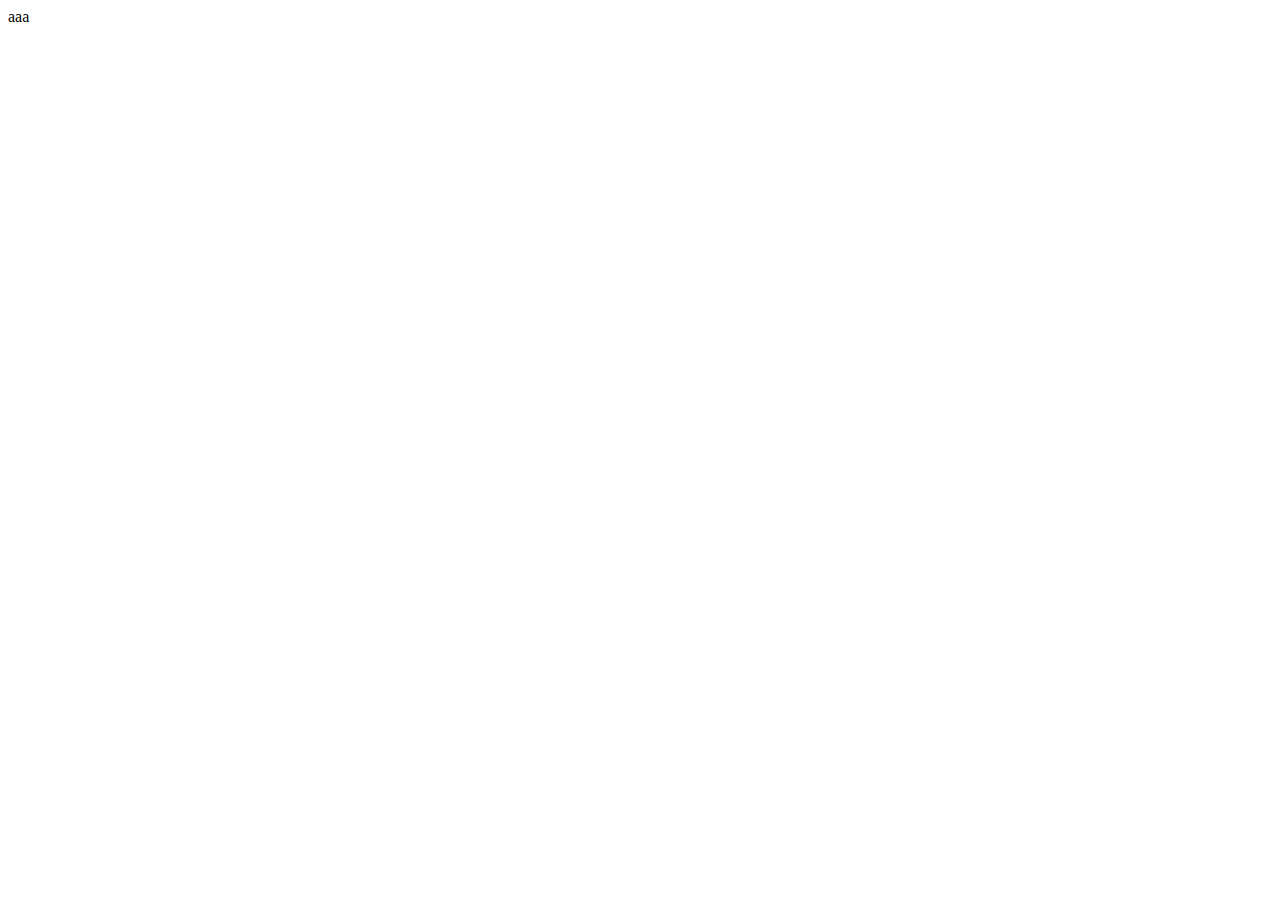
==== webdesign/mouse-paralax/steady/index.html @ 3e66a927 "mouse-paralax" ====
<!DOCTYPE html>
<html lang="en">
  <head>
    <meta charset="UTF-8" />
    <meta http-equiv="X-UA-Compatible" content="IE=edge" />
    <meta name="viewport" content="width=device-width, initial-scale=1.0" />
    <title>Document</title>
    <link rel="stylesheet" href="css/main.css" />
    <script src="js/app.js" defer></script>
  </head>
  <body>

       aaa
  </body>
</html>
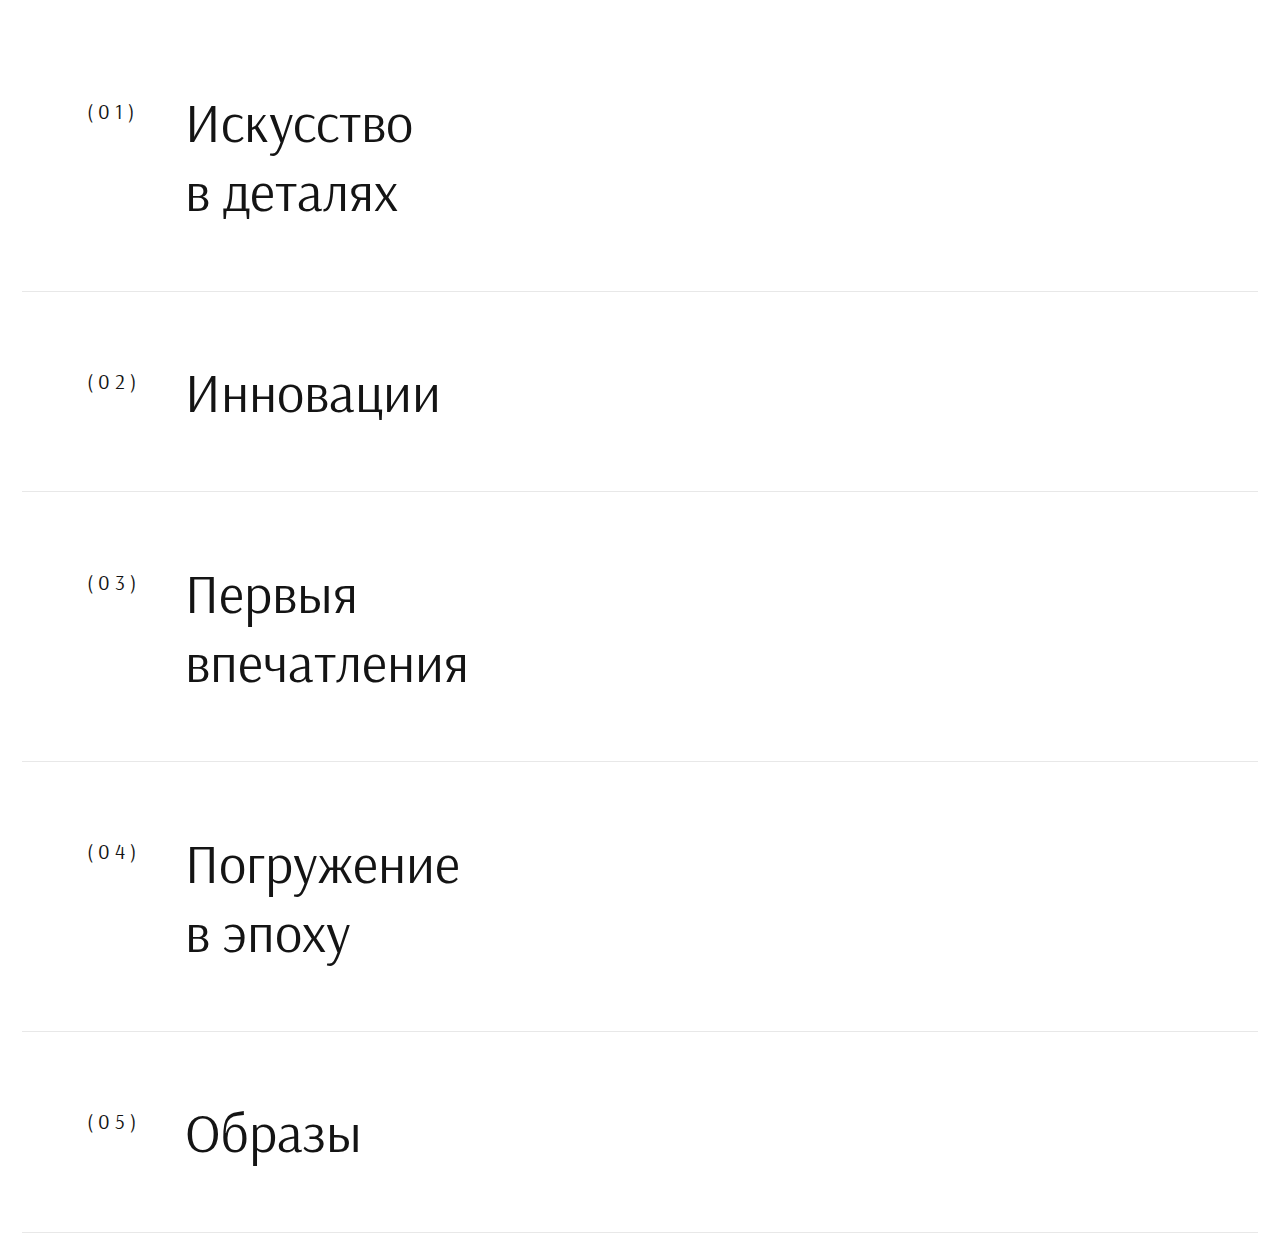
==== commit 1123569b: "paralax-mouse" ====
--- a/webdesign/mouse-paralax/steady/index.html
+++ b/webdesign/mouse-paralax/steady/index.html
@@ -9,8 +9,39 @@
     <script src="js/app.js" defer></script>
   </head>
   <body>
-
-       aaa
+       <div class="magic-list">
+         <!-- a.magic-list__item*5>.magic-list__header+.cursor>.cursor__image[style="background-image: url(img/$.jpg)"] -->
+         <a href="#" class="magic-list__item">
+          <div class="magic-list__header">Искусство в деталях</div>
+          <div class="cursor">
+            <div class="cursor__image" style="background-image: url(img/1.jpg)"> </div>
+          </div>
+        </a>
+        <a href="#" class="magic-list__item">
+          <div class="magic-list__header">Инновации</div>
+          <div class="cursor">
+            <div class="cursor__image" style="background-image: url(img/2.jpg)"></div>
+          </div>
+        </a>
+        <a href="#" class="magic-list__item">
+          <div class="magic-list__header">Первыя впечатления </div>
+          <div class="cursor">
+            <div class="cursor__image" style="background-image: url(img/3.jpg)"></div>
+          </div>
+        </a>
+        <a href="#" class="magic-list__item">
+          <div class="magic-list__header">Погружение в эпоху</div>
+          <div class="cursor">
+            <div class="cursor__image" style="background-image: url(img/4.jpg)"></div>
+          </div>
+        </a>
+        <a href="#" class="magic-list__item">
+          <div class="magic-list__header">Образы</div>
+          <div class="cursor">
+            <div class="cursor__image" style="background-image: url(img/5.jpg)"></div>
+          </div>
+        </a>
+       </div>
   </body>
 </html>
  --- a/webdesign/mouse-paralax/steady/css/main.css
+++ b/webdesign/mouse-paralax/steady/css/main.css
@@ -0,0 +1,95 @@
+* {
+  padding: 0;
+  margin: 0;
+  box-sizing: border-box;
+}
+
+:root {
+  --black: #141414;
+  --index: calc(1vh + 1vw);
+  --transition: 1s cubic-bezier(0.2, 0.5, 0, 1);
+  --transition-cursor: 1s cubic-bezier(0.05, 0.5, 0, 1);
+}
+@font-face {
+  /* ставим префикс, чтобы показать что из сисетмы мы этот шрифт брать не будем */
+  font-family: arsenal_f;
+  src: url(../fonts/arsenal-regular.woff2);
+}
+
+body {
+  font-family: arsenal_f, sans-serif;
+}
+
+.magic-list__header {
+  width: min-content;
+  transition: transform var(--transition);
+  /* если анимация троит, то можно для элемента где используется transition использовать свойство will-change */
+  will-change: transfrom;
+}
+.magic-list__header::selection {
+  color: red;
+}
+
+.magic-list {
+  font-size: calc(var(--index) * 2.5);
+  padding: var(--index);
+}
+
+.magic-list__item {
+  color: var(--black);
+  text-decoration: none;
+  display: block;
+  padding: calc(var(--index) * 3) calc(var(--index) * 7.5);
+  border-bottom: 1px solid rgb(0 0 0 / 0.09);
+  counter-increment: my-counter;
+  transition: transform var(--transition);
+}
+
+.magic-list__item::before {
+  content: "(0" counter(my-counter) ")";
+  position: absolute;
+  font-size: calc(var(--index) * 0.95);
+  margin-left: calc(var(--index) * -4.5);
+  margin-top: calc(var(--index) / 2);
+  letter-spacing: 5px;
+  transition: var(--transition);
+  transition-delay: 0.5s;
+}
+
+/* .magic-list__item:hover .magic-list__header - такой селекторый выберет header внутри item на который навели мышкой */
+.magic-list__item:hover .magic-list__header,
+.magic-list__item:hover::before {
+  transform: translate3d(calc(var(--index) * -2), 0, 0);
+}
+
+.cursor {
+  --width: calc(var(--index) * 22);
+  --height: calc(var(--index) * 14);
+  position: fixed;
+  top: calc(var(--height) * -0.5);
+  left: calc(var(--width) * -0.5);
+  z-index: -1;
+  width: var(--width);
+  height: 0;
+  overflow: hidden;
+  transform: translate3d(var(--move-x), var(--move-y), 0);
+  transition: transform var(--transition-cursor), height 0.5s ease;
+  will-change: transform;
+}
+
+.cursor__image {
+  position: relative;
+  top: calc(var(--height) * -0.5);
+  left: calc(var(--width) * -0.5);
+  width: calc(var(--width) * 2);
+  height: calc(var(--height) * 2);
+  background-position: center;
+  background-size: cover;
+  transform: translate3d(calc(var(--move-x) / -5), calc(var(--move-y) / -5), 0);
+  transition: transform var(--transition-cursor);
+}
+
+.magic-list__item:hover .cursor {
+  height: var(--height);
+}
+
